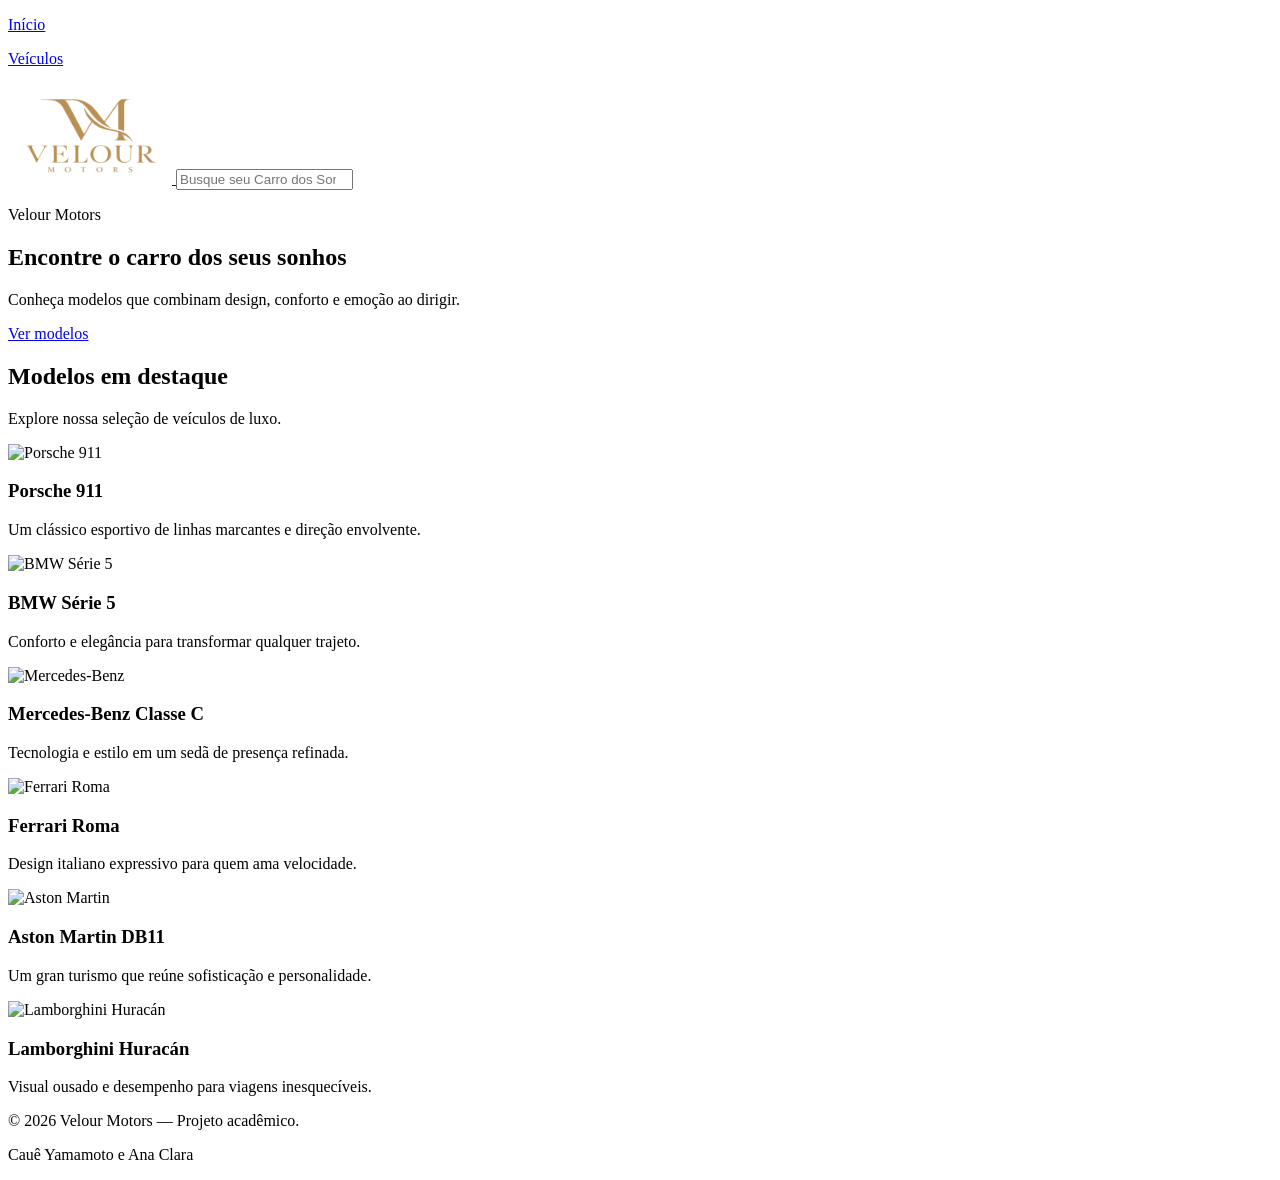
==== index.html @ 50daa04c "First Commit - Esqueleto Index" ====
<!DOCTYPE html>
<!-- Alunos: Caue Yamamoto e Ana Teacher -->
<html lang="pt-br">
    <head>
        <meta charset="UTF-8">
        <meta name="viewport" content="width=device-width, initial-scale=1.0">
        <meta name="description" content="Conheça os modelos de luxo em destaque da Velour Motors.">
        <meta name="author" content="Caue Yamamoto and Ana Teacher">
            <title>Velour Motors - Exibição de Modelos de Luxo</title>
        <link rel="stylesheet" href="style.css">
        <link rel="preconnect" href="https://fonts.googleapis.com">
        <link rel="preconnect" href="https://fonts.gstatic.com" crossorigin="anonymous">
    </head>
    <body>
        <aside class="sideabr" id="sidebar" aria-label="Menu Lateral">
            <nav class="navbar" id="navbar">
                <a class="captura-brand" href="index.html" aria-label="Início">
                    <p>Início</p>
                </a>
                <a class="capture-brand" href="veiculos.html" aria-label="Veiculos">
                    <p>Veículos</p>
                </a>
            </nav>
        </aside>
        <main>
            <header class="topbar">
                <a class="capture-brand" href="index.html" aria-label="Voltar ao início">
                    <img src="images/logo.png" alt="Logo da Velour Motors" width="164" height="100">
                </a>
                <input class="input" id="busca" type="search" placeholder="Busque seu Carro dos Sonhos..." autocomplete="off">
            </header>
            <section class="hero" aria-label="tituloPrincipal">
                <div class="hero-conteudo">
                    <p class="destaque">Velour Motors</p>
                        <h1 id="tituloPrincipal">Encontre o carro dos seus sonhos</h1>
                            <p>Conheça modelos que combinam design, conforto e emoção ao dirigir.</p>
                    <a class="botao" href="#modelos">Ver modelos</a>
                </div>
            </section>
            <section class="catalogo" id="modelos" aria-label="titulo-modelos">
                <h2 id="tituloModelos">Modelos em destaque</h2>
                    <p class="intro">Explore nossa seleção de veículos de luxo.</p>
                        <div class="grade">
                            <article class="card">
                                <img src="" alt="Porsche 911" loading="lazy">
                                    <div class="card-conteudo">
                                        <h3>Porsche 911</h3>
                                        <p>Um clássico esportivo de linhas marcantes e direção envolvente.</p>
                                    </div>
                            </article>
                            <article class="card">
                                <img src="" alt="BMW Série 5" loading="lazy">
                                    <div class="card-conteudo">
                                        <h3>BMW Série 5</h3>
                                        <p>Conforto e elegância para transformar qualquer trajeto.</p>
                                    </div>
                            </article>
                            <article class="card">
                                <img src="" alt="Mercedes-Benz" loading="lazy">
                                <div class="card-conteudo">
                                    <h3>Mercedes-Benz Classe C</h3>
                                    <p>Tecnologia e estilo em um sedã de presença refinada.</p>
                                </div>
                            </article>
                            <article class="card">
                                <img src="" alt="Ferrari Roma" loading="lazy">
                                <div class="card-conteudo">
                                    <h3>Ferrari Roma</h3>
                                    <p>Design italiano expressivo para quem ama velocidade.</p>
                                </div>
                            </article>
                            <article class="card">
                                <img src="" alt="Aston Martin" loading="lazy">
                                <div class="card-conteudo">
                                    <h3>Aston Martin DB11</h3>
                                    <p>Um gran turismo que reúne sofisticação e personalidade.</p>
                                </div>
                            </article>
                            <article class="card">
                                <img src="" alt="Lamborghini Huracán" loading="lazy">
                                <div class="card-conteudo">
                                    <h3>Lamborghini Huracán</h3>
                                    <p>Visual ousado e desempenho para viagens inesquecíveis.</p>
                                </div>
                            </article>
                    </div>
            </section>
        </main>
        <footer>
            <p>© 2026 Velour Motors — Projeto acadêmico.</p>
            <div class="nomes">
                <p>Cauê Yamamoto e Ana Clara</p>
            </div>
        </footer>
    </body>
</html>
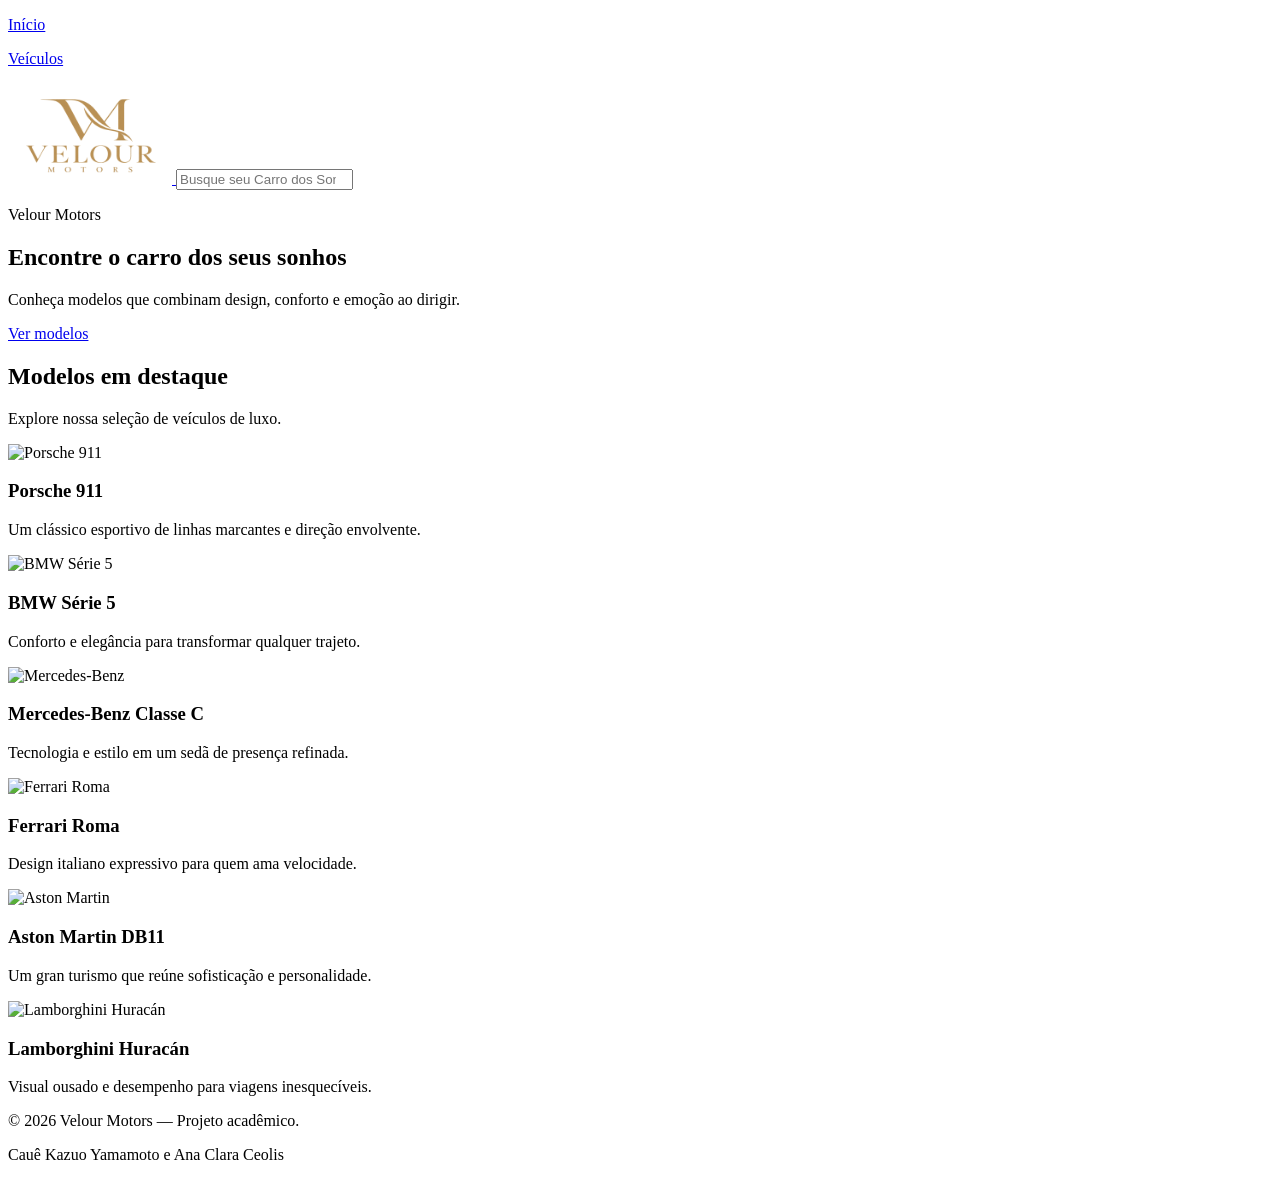
==== commit bb209f97: "Fix: Nomes no footer e comentáro" ====
--- a/index.html
+++ b/index.html
@@ -1,5 +1,5 @@
 <!DOCTYPE html>
-<!-- Alunos: Caue Yamamoto e Ana Teacher -->
+<!-- Alunos: Caue Kazuo Yamamoto e Ana Clara Ceolis -->
 <html lang="pt-br">
     <head>
         <meta charset="UTF-8">
@@ -89,7 +89,7 @@
         <footer>
             <p>© 2026 Velour Motors — Projeto acadêmico.</p>
             <div class="nomes">
-                <p>Cauê Yamamoto e Ana Clara</p>
+                <p>Cauê Kazuo Yamamoto e Ana Clara Ceolis</p>
             </div>
         </footer>
     </body>
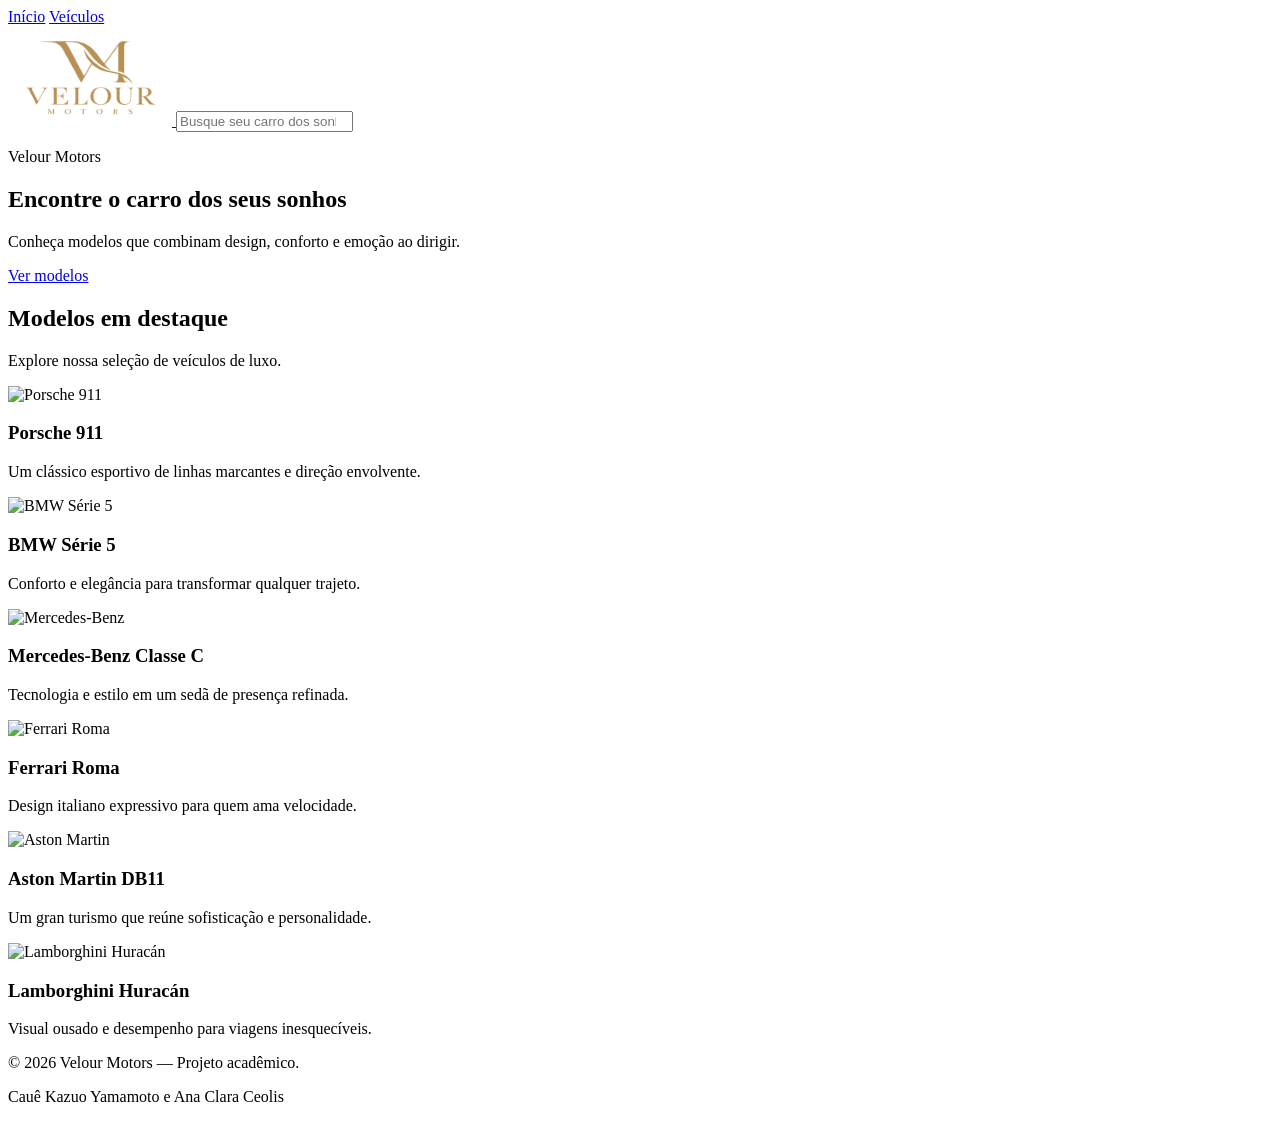
==== commit 732d5f3d: "Fix: Busca funcional via js básico + Fix semântica" ====
--- a/index.html
+++ b/index.html
@@ -5,21 +5,17 @@
         <meta charset="UTF-8">
         <meta name="viewport" content="width=device-width, initial-scale=1.0">
         <meta name="description" content="Conheça os modelos de luxo em destaque da Velour Motors.">
-        <meta name="author" content="Caue Yamamoto and Ana Teacher">
+        <meta name="author" content="Caue Kazuo Yamamoto e Ana Clara Ceolis">
             <title>Velour Motors - Exibição de Modelos de Luxo</title>
         <link rel="stylesheet" href="style.css">
         <link rel="preconnect" href="https://fonts.googleapis.com">
         <link rel="preconnect" href="https://fonts.gstatic.com" crossorigin="anonymous">
     </head>
     <body>
-        <aside class="sideabr" id="sidebar" aria-label="Menu Lateral">
+        <aside class="sidebar" id="sidebar" aria-label="Menu Lateral">
             <nav class="navbar" id="navbar">
-                <a class="captura-brand" href="index.html" aria-label="Início">
-                    <p>Início</p>
-                </a>
-                <a class="capture-brand" href="veiculos.html" aria-label="Veiculos">
-                    <p>Veículos</p>
-                </a>
+                <a class="capture-brand" href="index.html">Início</a>
+                <a class="capture-brand" href="veiculos.html">Veículos</a>
             </nav>
         </aside>
         <main>
@@ -27,9 +23,9 @@
                 <a class="capture-brand" href="index.html" aria-label="Voltar ao início">
                     <img src="images/logo.png" alt="Logo da Velour Motors" width="164" height="100">
                 </a>
-                <input class="input" id="busca" type="search" placeholder="Busque seu Carro dos Sonhos..." autocomplete="off">
+                <input class="input" id="busca" name="busca" type="search" aria-label="Buscar veículos" placeholder="Busque seu carro dos sonhos..." autocomplete="off">
             </header>
-            <section class="hero" aria-label="tituloPrincipal">
+            <section class="hero" aria-label="Destaque principal">
                 <div class="hero-conteudo">
                     <p class="destaque">Velour Motors</p>
                         <h1 id="tituloPrincipal">Encontre o carro dos seus sonhos</h1>
@@ -37,7 +33,7 @@
                     <a class="botao" href="#modelos">Ver modelos</a>
                 </div>
             </section>
-            <section class="catalogo" id="modelos" aria-label="titulo-modelos">
+            <section class="catalogo" id="modelos" aria-label="Catálogo de modelos">
                 <h2 id="tituloModelos">Modelos em destaque</h2>
                     <p class="intro">Explore nossa seleção de veículos de luxo.</p>
                         <div class="grade">
@@ -84,6 +80,7 @@
                                 </div>
                             </article>
                     </div>
+                <p id="semResultados" class="sem-resultados" hidden>Nenhum modelo encontrado.</p>
             </section>
         </main>
         <footer>
@@ -92,5 +89,29 @@
                 <p>Cauê Kazuo Yamamoto e Ana Clara Ceolis</p>
             </div>
         </footer>
+        <script>
+            const busca = document.getElementById('busca');
+            const cards = document.querySelectorAll('.grade .card');
+            const semResultados = document.getElementById('semResultados');
+
+            const normalizar = (texto) =>
+                texto.toLowerCase().normalize('NFD').replace(/[\u0300-\u036f]/g, '');
+
+            busca.addEventListener('input', () => {
+                const termo = normalizar(busca.value.trim());
+                let visiveis = 0;
+
+                cards.forEach((card) => {
+                    const titulo = normalizar(card.querySelector('h3').textContent);
+                    const descricao = normalizar(card.querySelector('p').textContent);
+                    const combina = titulo.includes(termo) || descricao.includes(termo);
+
+                    card.hidden = !combina;
+                    if (combina) visiveis++;
+                });
+
+                semResultados.hidden = visiveis > 0;
+            });
+        </script>
     </body>
 </html>
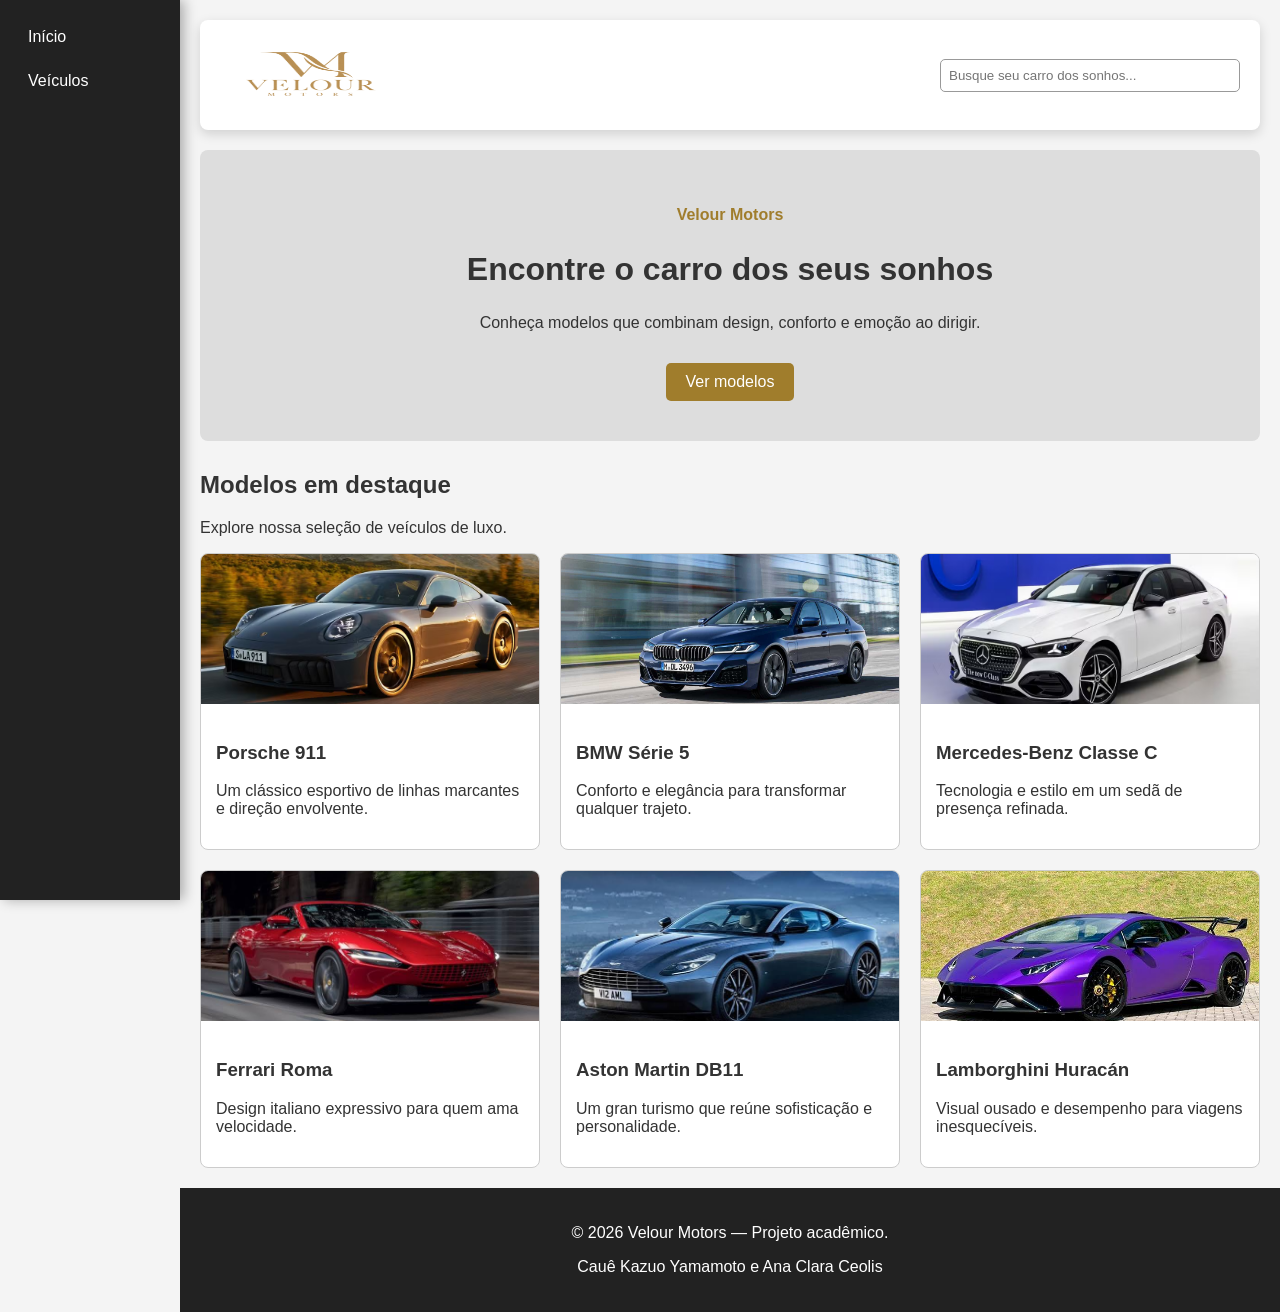
==== commit b1964b2d: "Adição do CSS" ====
--- a/index.html
+++ b/index.html
@@ -7,7 +7,7 @@
         <meta name="description" content="Conheça os modelos de luxo em destaque da Velour Motors.">
         <meta name="author" content="Caue Kazuo Yamamoto e Ana Clara Ceolis">
             <title>Velour Motors - Exibição de Modelos de Luxo</title>
-        <link rel="stylesheet" href="style.css">
+        <link rel="stylesheet" href="style.css?v=2">
         <link rel="preconnect" href="https://fonts.googleapis.com">
         <link rel="preconnect" href="https://fonts.gstatic.com" crossorigin="anonymous">
     </head>
@@ -38,42 +38,42 @@
                     <p class="intro">Explore nossa seleção de veículos de luxo.</p>
                         <div class="grade">
                             <article class="card">
-                                <img src="" alt="Porsche 911" loading="lazy">
+                                <img src="images/porche911.avif" alt="Porsche 911" loading="lazy">
                                     <div class="card-conteudo">
                                         <h3>Porsche 911</h3>
                                         <p>Um clássico esportivo de linhas marcantes e direção envolvente.</p>
                                     </div>
                             </article>
                             <article class="card">
-                                <img src="" alt="BMW Série 5" loading="lazy">
+                                <img src="images/bmwserie5jpg.jpg" alt="BMW Série 5" loading="lazy">
                                     <div class="card-conteudo">
                                         <h3>BMW Série 5</h3>
                                         <p>Conforto e elegância para transformar qualquer trajeto.</p>
                                     </div>
                             </article>
                             <article class="card">
-                                <img src="" alt="Mercedes-Benz" loading="lazy">
+                                <img src="images/mercedes-benz-classe-c-.avif" alt="Mercedes-Benz" loading="lazy">
                                 <div class="card-conteudo">
                                     <h3>Mercedes-Benz Classe C</h3>
                                     <p>Tecnologia e estilo em um sedã de presença refinada.</p>
                                 </div>
                             </article>
                             <article class="card">
-                                <img src="" alt="Ferrari Roma" loading="lazy">
+                                <img src="images/ferrariRoma.jfif" alt="Ferrari Roma" loading="lazy">
                                 <div class="card-conteudo">
                                     <h3>Ferrari Roma</h3>
                                     <p>Design italiano expressivo para quem ama velocidade.</p>
                                 </div>
                             </article>
                             <article class="card">
-                                <img src="" alt="Aston Martin" loading="lazy">
+                                <img src="images/astonMartin.jfif" alt="Aston Martin" loading="lazy">
                                 <div class="card-conteudo">
                                     <h3>Aston Martin DB11</h3>
                                     <p>Um gran turismo que reúne sofisticação e personalidade.</p>
                                 </div>
                             </article>
                             <article class="card">
-                                <img src="" alt="Lamborghini Huracán" loading="lazy">
+                                <img src="images/Huracan.jfif" alt="Lamborghini Huracán" loading="lazy">
                                 <div class="card-conteudo">
                                     <h3>Lamborghini Huracán</h3>
                                     <p>Visual ousado e desempenho para viagens inesquecíveis.</p>
--- a/style.css
+++ b/style.css
@@ -0,0 +1,167 @@
+/* Base */
+* { box-sizing: border-box; }
+
+body {
+    margin: 0;
+    font-family: Arial, sans-serif;
+    background-color: #f4f4f4;
+    color: #333;
+}
+
+[hidden] { display: none; }
+
+/* Menu lateral */
+.sidebar {
+    position: fixed;
+    top: 0;
+    left: 0;
+    width: 180px;
+    height: 100%;
+    background-color: #222;
+    padding: 20px;
+    box-shadow: 4px 0 12px rgba(0, 0, 0, 0.3);
+    z-index: 10;
+}
+
+.navbar {
+    display: flex;
+    flex-direction: column;
+    gap: 10px;
+}
+
+.capture-brand {
+    color: #fff;
+    text-decoration: none;
+    padding: 8px;
+}
+
+.capture-brand:hover {
+    background-color: #444;
+}
+
+/* Conteúdo */
+main {
+    margin-left: 180px;
+    padding: 20px;
+}
+
+/* Topo */
+.topbar {
+    display: flex;
+    align-items: center;
+    justify-content: space-between;
+    gap: 20px;
+    margin-bottom: 20px;
+    padding: 15px 20px;
+    background-color: #fff;
+    border-radius: 8px;
+    box-shadow: 0 4px 12px rgba(0, 0, 0, 0.15);
+    position: relative;
+    z-index: 5;
+}
+
+.topbar img { height: 60px; }
+
+.input {
+    padding: 8px;
+    width: 300px;
+    border: 1px solid #999;
+    border-radius: 5px;
+}
+
+/* Hero */
+.hero {
+    background-color: #ddd;
+    padding: 40px;
+    text-align: center;
+    border-radius: 8px;
+    margin-bottom: 30px;
+}
+
+.destaque {
+    color: #a07d2c;
+    font-weight: bold;
+}
+
+.hero h1 { font-size: 32px; }
+
+.botao {
+    display: inline-block;
+    margin-top: 15px;
+    padding: 10px 20px;
+    background-color: #a07d2c;
+    color: #fff;
+    text-decoration: none;
+    border-radius: 5px;
+}
+
+.botao:hover { background-color: #86651f; }
+
+/* Cards em grid */
+.grade {
+    display: grid;
+    grid-template-columns: repeat(3, 1fr);
+    gap: 20px;
+}
+
+.card {
+    background-color: #fff;
+    border: 1px solid #ccc;
+    border-radius: 8px;
+    overflow: hidden;
+    transition: 0.3s;
+    animation: aparecer 1s;
+}
+
+.card:hover {
+    transform: scale(1.03);
+}
+
+.card img {
+    width: 100%;
+    height: 150px;
+    object-fit: cover;
+}
+
+.card-conteudo { padding: 15px; }
+
+.sem-resultados {
+    text-align: center;
+    padding: 20px;
+}
+
+/* Footer */
+footer {
+    margin-left: 180px;
+    padding: 20px;
+    text-align: center;
+    background-color: #222;
+    color: #fff;
+}
+
+/* Animação */
+@keyframes aparecer {
+    from { opacity: 0; }
+    to { opacity: 1; }
+}
+
+/* Responsivo */
+@media (max-width: 900px) {
+    .grade { grid-template-columns: repeat(2, 1fr); }
+}
+
+@media (max-width: 600px) {
+    .sidebar {
+        position: static;
+        width: 100%;
+        height: auto;
+    }
+
+    .navbar { flex-direction: row; }
+
+    main, footer { margin-left: 0; }
+
+    .grade { grid-template-columns: 1fr; }
+
+    .input { width: 100%; }
+}
